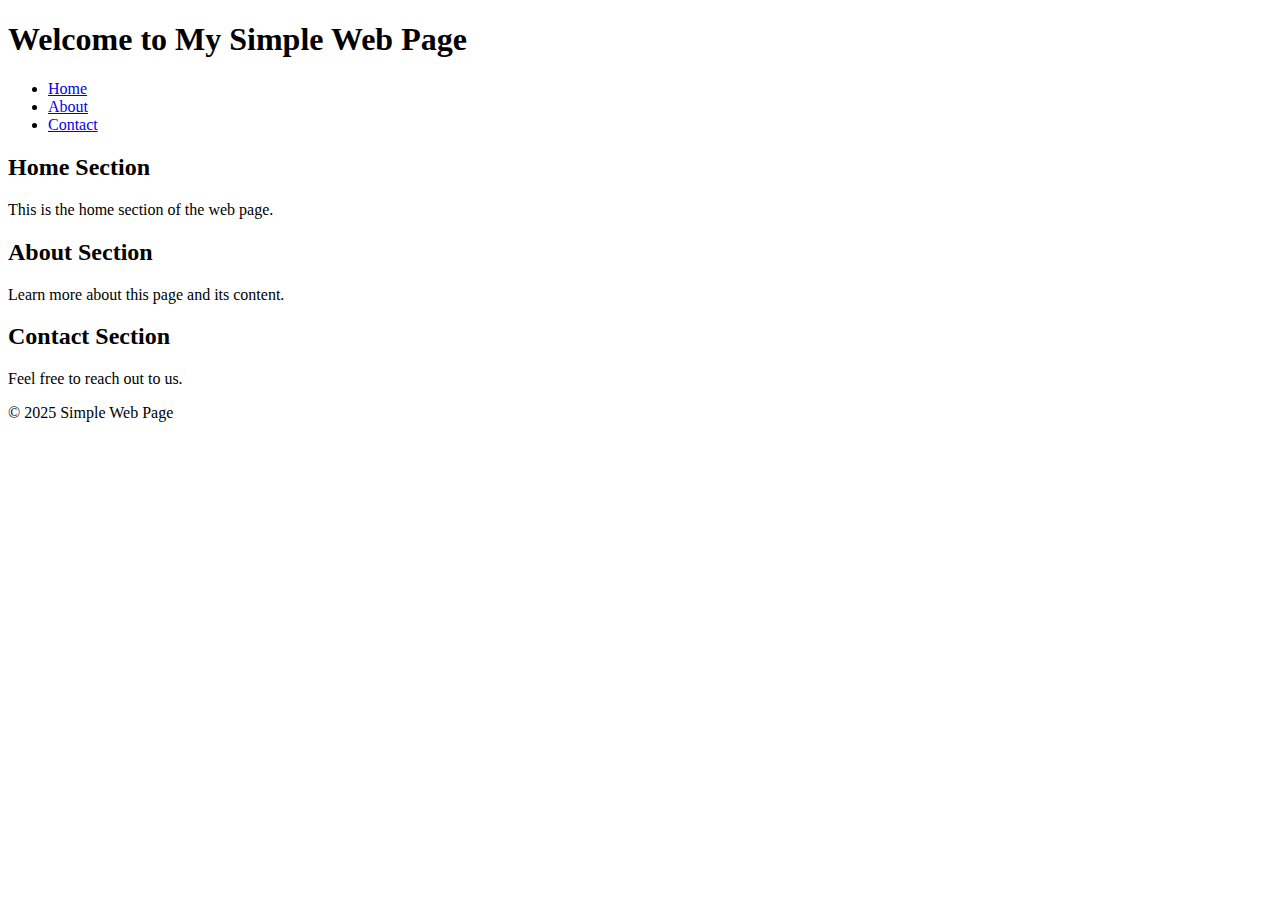
==== public/index.html @ 707a85ea "save all changes to index" ====
<!DOCTYPE html>
<html lang="en">
<head>
    <meta charset="UTF-8">
    <meta name="viewport" content="width=device-width, initial-scale=1.0">
    <title>Simple Web Page</title>
</head>
<body>
    <header>
        <h1>Welcome to My Simple Web Page</h1>
    </header>
    <nav>
        <ul>
            <li><a href="#home">Home</a></li>
            <li><a href="#about">About</a></li>
            <li><a href="#contact">Contact</a></li>
        </ul>
    </nav>
    <section id="home">
        <h2>Home Section</h2>
        <p>This is the home section of the web page.</p>
    </section>
    <section id="about">
        <h2>About Section</h2>
        <p>Learn more about this page and its content.</p>
    </section>
    <section id="contact">
        <h2>Contact Section</h2>
        <p>Feel free to reach out to us.</p>
    </section>
    <footer>
        <p>&copy; 2025 Simple Web Page</p>
    </footer>
</body>
</html>
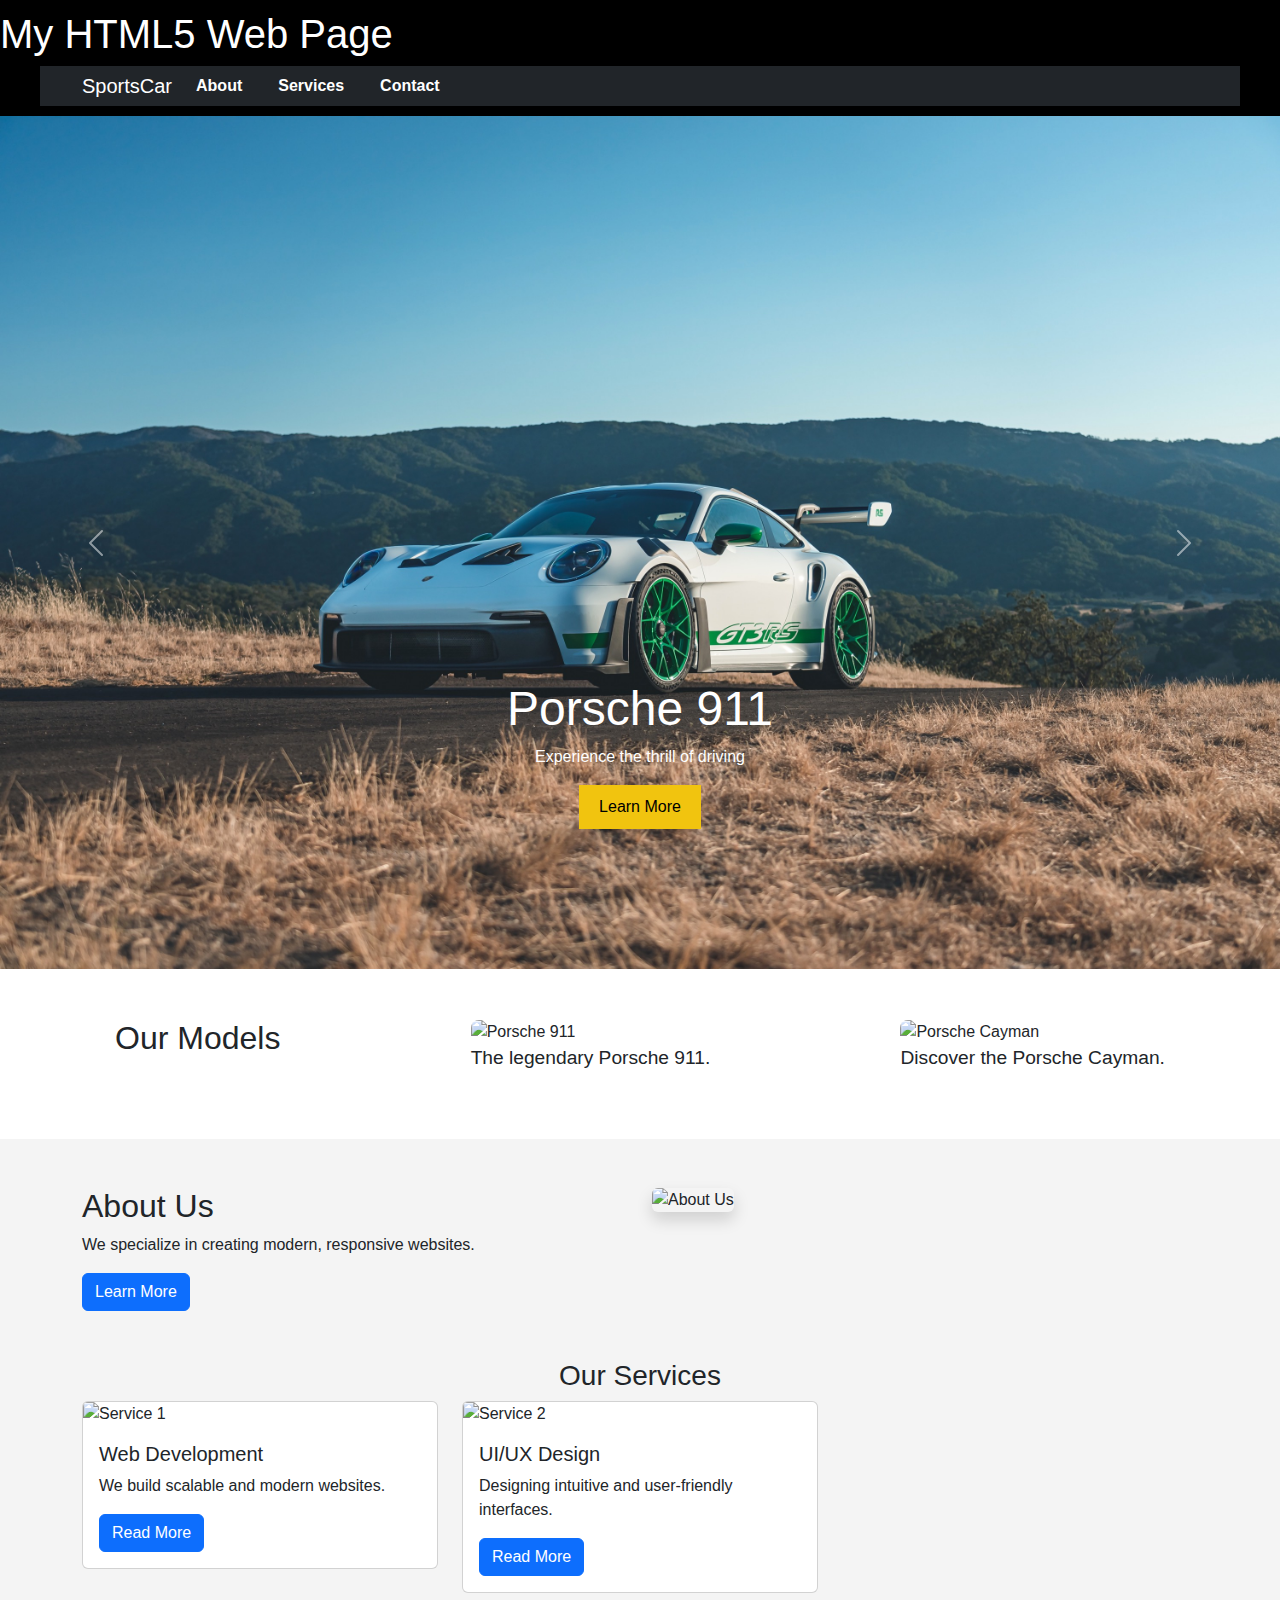
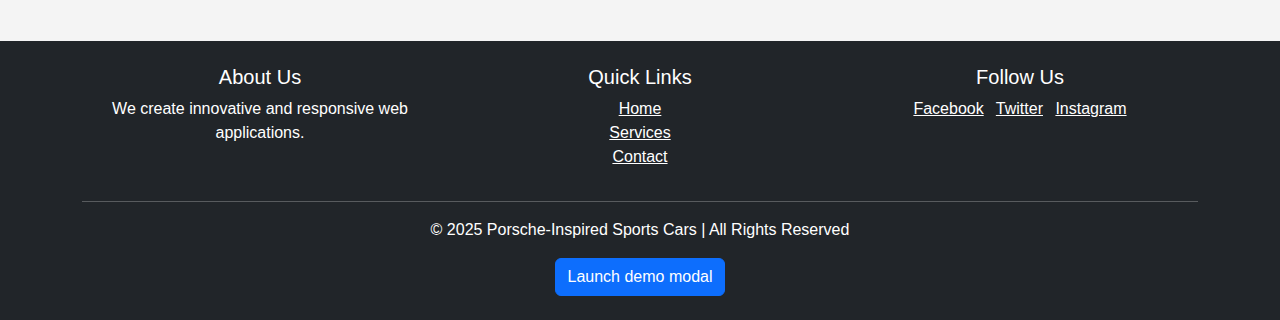
==== commit 7cd7361e: "save all changes in on every file" ====
--- a/public/index.html
+++ b/public/index.html
@@ -1,35 +1,163 @@
 <!DOCTYPE html>
 <html lang="en">
-<head>
-    <meta charset="UTF-8">
-    <meta name="viewport" content="width=device-width, initial-scale=1.0">
-    <title>Simple Web Page</title>
-</head>
+    <head>
+        <meta charset="UTF-8">
+        <meta name="viewport" content="width=device-width, initial-scale=1.0">
+        <title>Porsche-Inspired Sports Car</title>
+        <!-- Bootstrap CSS -->
+        <link rel="stylesheet" href="https://cdn.jsdelivr.net/npm/bootstrap@5.3.0/dist/css/bootstrap.min.css">
+        <!-- Bootstrap JavaScript Bundle -->
+        <script src="https://cdn.jsdelivr.net/npm/bootstrap@5.3.0/dist/js/bootstrap.bundle.min.js"></script>
+        <link rel="stylesheet" href="styles.css">
+        <script src="script.js"></script>
+    </head>    
 <body>
     <header>
-        <h1>Welcome to My Simple Web Page</h1>
+        <h1>My HTML5 Web Page</h1>
+        <nav class="navbar navbar-expand-lg navbar-dark bg-dark">
+            <div class="container">
+                <a class="navbar-brand" href="index.html">SportsCar</a>
+                <button class="navbar-toggler" type="button" data-bs-toggle="collapse" data-bs-target="#navbarNav">
+                    <span class="navbar-toggler-icon"></span>
+                </button>
+                <div class="collapse navbar-collapse" id="navbarNav">
+                    <ul class="navbar-nav">
+                        <li class="nav-item"><a class="nav-link" href="about.html">About</a></li>
+                        <li class="nav-item"><a class="nav-link" href="services.html">Services</a></li>
+                        <li class="nav-item"><a class="nav-link" href="contact.html">Contact</a></li>
+                    </ul>
+                </div>
+            </div>
+        </nav>           
     </header>
-    <nav>
-        <ul>
-            <li><a href="#home">Home</a></li>
-            <li><a href="#about">About</a></li>
-            <li><a href="#contact">Contact</a></li>
-        </ul>
-    </nav>
-    <section id="home">
-        <h2>Home Section</h2>
-        <p>This is the home section of the web page.</p>
-    </section>
-    <section id="about">
-        <h2>About Section</h2>
-        <p>Learn more about this page and its content.</p>
-    </section>
-    <section id="contact">
-        <h2>Contact Section</h2>
-        <p>Feel free to reach out to us.</p>
-    </section>
-    <footer>
-        <p>&copy; 2025 Simple Web Page</p>
-    </footer>
+    <main>
+        <div id="heroCarousel" class="carousel slide" data-bs-ride="carousel">
+            <div class="carousel-inner">
+              <div class="carousel-item active">
+                <img src="porsche-911-gt3-rs-carrera-rs-2-7-tribute.jpg" class="d-block w-100" alt="Slide 1">
+                <div class="carousel-caption">
+                    <section id="hero">
+                        <h1>Porsche 911</h1>
+                        <p>Experience the thrill of driving</p>
+                        <button>Learn More</button>
+                    </section>
+                </div>
+              </div>
+              <div class="carousel-item">
+                <img src="porsche-911-gt3-rs-carrera-rs-2-7-tribute-3.jpg" class="d-block w-100" alt="Slide 2">
+              </div>
+              <div class="carousel-item">
+                <img src="porsche-911-gt3-rs-carrera.jpg" class="d-block w-100" alt="Slide 3">
+              </div>
+            </div>
+            <button class="carousel-control-prev" type="button" data-bs-target="#heroCarousel" data-bs-slide="prev">
+              <span class="carousel-control-prev-icon"></span>
+            </button>
+            <button class="carousel-control-next" type="button" data-bs-target="#heroCarousel" data-bs-slide="next">
+              <span class="carousel-control-next-icon"></span>
+            </button>
+          </div>
+        <section id="models">
+            <h2>Our Models</h2>
+            <div class="model">
+                <img src="https://via.placeholder.com/600x400" alt="Porsche 911">
+                <p>The legendary Porsche 911.</p>
+            </div>
+            <div class="model">
+                <img src="https://via.placeholder.com/600x400" alt="Porsche Cayman">
+                <p>Discover the Porsche Cayman.</p>
+            </div>
+        </section>
+          <!-- About Section -->
+<div class="container mt-5">
+    <div class="row">
+      <div class="col-md-6">
+        <h2>About Us</h2>
+        <p>We specialize in creating modern, responsive websites.</p>
+        <button class="btn btn-primary">Learn More</button>
+      </div>
+      <div class="col-md-6">
+        <img src="images/about-us.jpg" class="img-fluid rounded shadow" alt="About Us">
+      </div>
+    </div>
+  </div>
+  
+  <!-- Services Section -->
+  <div class="container mt-5">
+    <h3 class="text-center">Our Services</h3>
+    <div class="row">
+      <div class="col-md-4">
+        <div class="card">
+          <img src="images/service1.jpg" class="card-img-top" alt="Service 1">
+          <div class="card-body">
+            <h5 class="card-title">Web Development</h5>
+            <p class="card-text">We build scalable and modern websites.</p>
+            <a href="#" class="btn btn-primary">Read More</a>
+          </div>
+        </div>
+      </div>
+      <div class="col-md-4">
+        <div class="card">
+          <img src="images/service2.jpg" class="card-img-top" alt="Service 2">
+          <div class="card-body">
+            <h5 class="card-title">UI/UX Design</h5>
+            <p class="card-text">Designing intuitive and user-friendly interfaces.</p>
+            <a href="#" class="btn btn-primary">Read More</a>
+          </div>
+        </div>
+      </div>
+    </div>
+  </div>  
+    </main>
+    <footer class="bg-dark text-white py-4 mt-5">
+        <div class="container">
+          <div class="row">
+            <div class="col-md-4">
+              <h5>About Us</h5>
+              <p>We create innovative and responsive web applications.</p>
+            </div>
+            <div class="col-md-4">
+              <h5>Quick Links</h5>
+              <ul class="list-unstyled">
+                <li><a href="#" class="text-white">Home</a></li>
+                <li><a href="#" class="text-white">Services</a></li>
+                <li><a href="#" class="text-white">Contact</a></li>
+              </ul>
+            </div>
+            <div class="col-md-4 text-center">
+              <h5>Follow Us</h5>
+              <a href="#" class="text-white me-2">Facebook</a>
+              <a href="#" class="text-white me-2">Twitter</a>
+              <a href="#" class="text-white">Instagram</a>
+            </div>
+          </div>
+          <hr>
+          <p class="text-center">&copy; 2025 Porsche-Inspired Sports Cars | All Rights Reserved</p>
+        </div>
+        <!-- Button to trigger modal -->
+<button type="button" class="btn btn-primary" data-bs-toggle="modal" data-bs-target="#exampleModal">
+    Launch demo modal
+  </button>
+  
+  <!-- Modal -->
+  <div class="modal fade" id="exampleModal" tabindex="-1" aria-labelledby="exampleModalLabel" aria-hidden="true">
+    <div class="modal-dialog">
+      <div class="modal-content">
+        <div class="modal-header">
+          <h5 class="modal-title" id="exampleModalLabel">Modal title</h5>
+          <button type="button" class="btn-close" data-bs-dismiss="modal" aria-label="Close"></button>
+        </div>
+        <div class="modal-body">
+          This is the content inside the modal.
+        </div>
+        <div class="modal-footer">
+          <button type="button" class="btn btn-secondary" data-bs-dismiss="modal">Close</button>
+          <button type="button" class="btn btn-primary">Save changes</button>
+        </div>
+      </div>
+    </div>
+  </div>  
+      </footer>
+      
 </body>
 </html>
--- a/public/styles.css
+++ b/public/styles.css
@@ -0,0 +1,90 @@
+body {
+    font-family: Arial, sans-serif;
+    margin: 0;
+    padding: 0;
+    background-color: #f4f4f4;
+}
+
+header {
+    background-color: #000;
+    color: white;
+    padding: 10px 0;
+}
+
+.navbar {
+    display: flex;
+    justify-content: space-between;
+    align-items: center;
+    max-width: 1200px;
+    margin: 0 auto;
+    padding: 0 20px;
+}
+
+.navbar ul {
+    list-style: none;
+    display: flex;
+}
+
+.navbar ul li {
+    margin-right: 20px;
+}
+
+.navbar ul li a {
+    color: white;
+    text-decoration: none;
+    font-weight: bold;
+}
+
+#hero {
+    background-image: url('https://via.placeholder.com/1200x600');
+    background-size: cover;
+    color: white;
+    text-align: center;
+    padding: 100px 0;
+}
+
+#hero h1 {
+    font-size: 3em;
+}
+
+button {
+    background-color: #f1c40f;
+    border: none;
+    padding: 10px 20px;
+    font-size: 1em;
+    cursor: pointer;
+    color: black;
+}
+
+button:hover {
+    background-color: #e67e22;
+}
+
+#models {
+    display: flex;
+    justify-content: space-around;
+    padding: 50px 20px;
+    background-color: white;
+}
+
+.model img {
+    width: 100%;
+    max-width: 600px;
+    height: auto;
+    border-radius: 8px;
+}
+
+.model p {
+    text-align: center;
+    font-size: 1.2em;
+}
+
+footer {
+    background-color: #000;
+    color: white;
+    text-align: center;
+    padding: 20px 0;
+    position: relative;
+    bottom: 0;
+    width: 100%;
+}
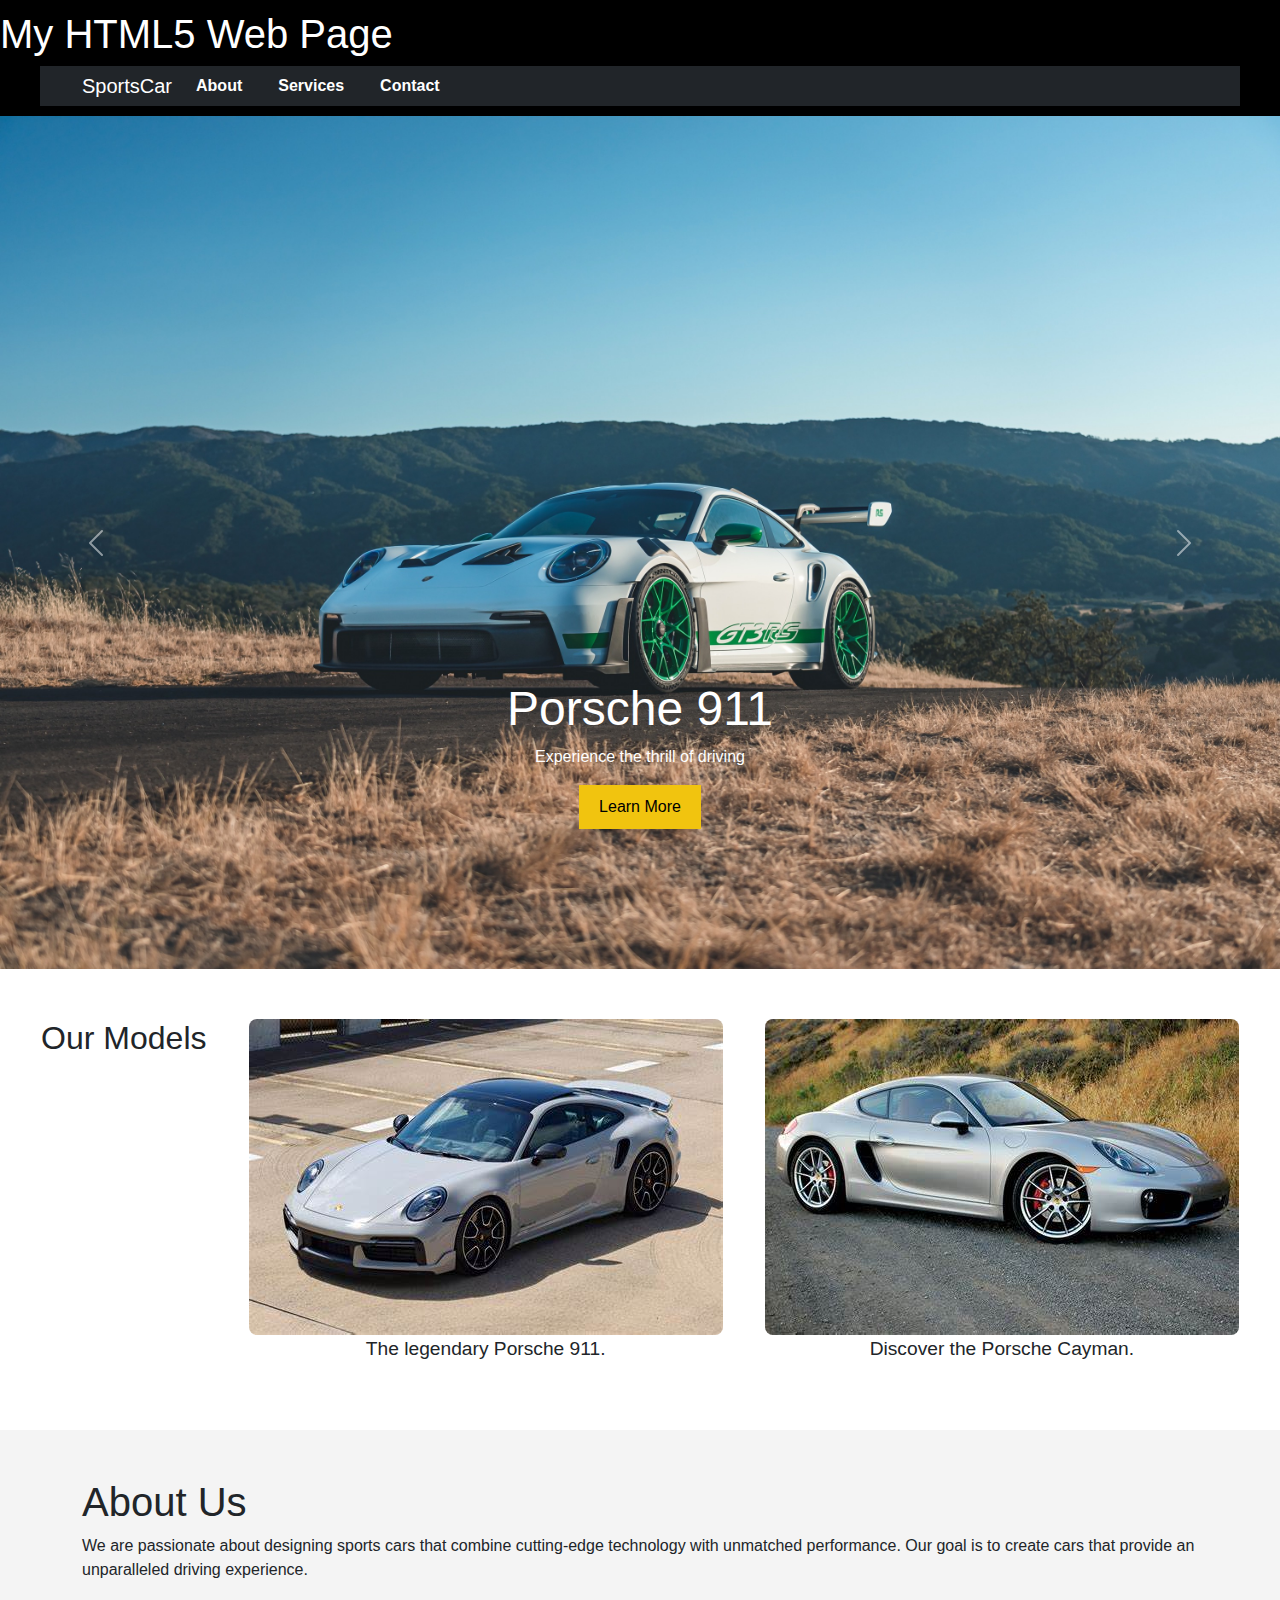
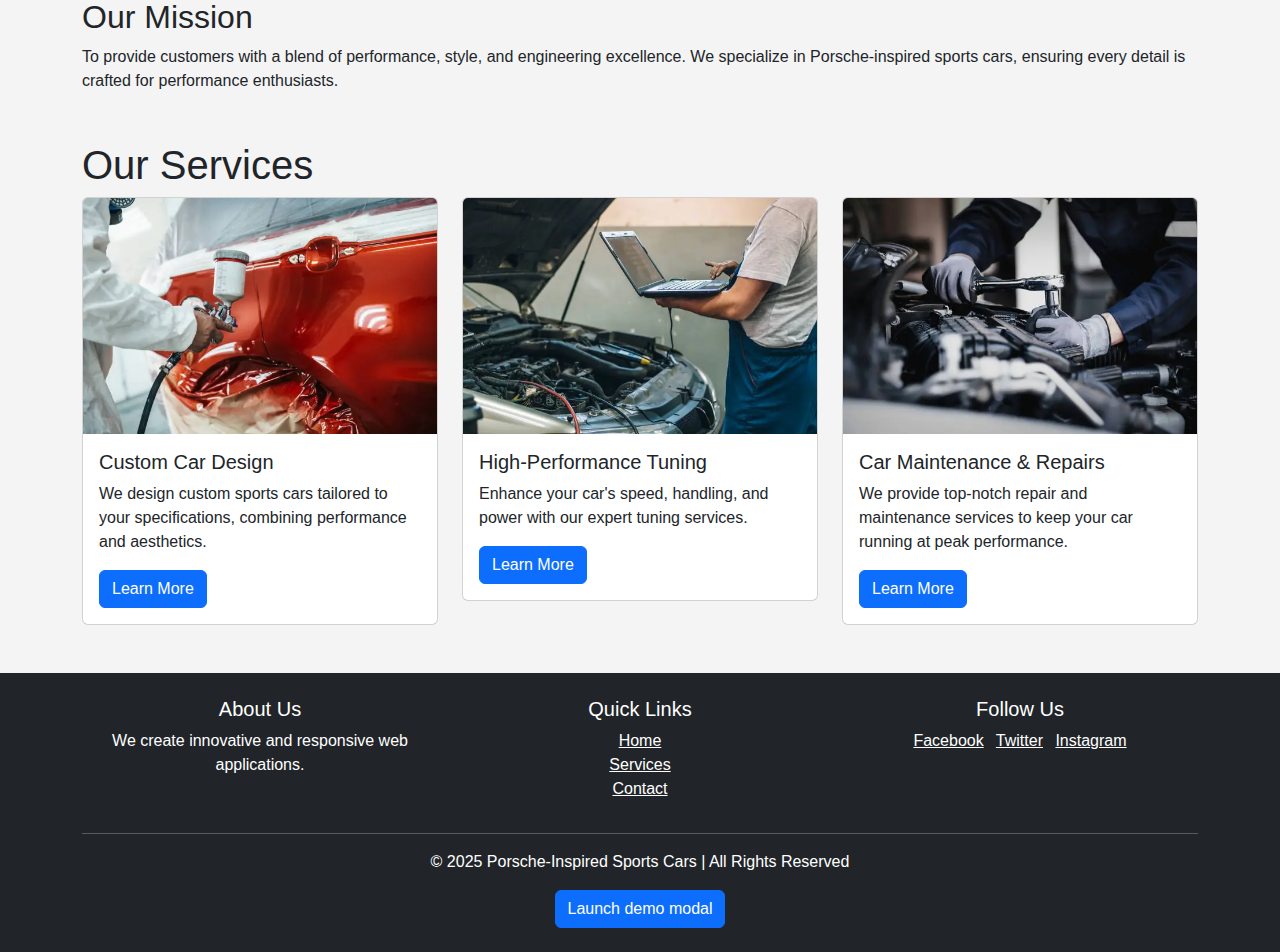
==== commit 8e040cdf: "save all changes in on every file" ====
--- a/public/index.html
+++ b/public/index.html
@@ -60,54 +60,57 @@
         <section id="models">
             <h2>Our Models</h2>
             <div class="model">
-                <img src="https://via.placeholder.com/600x400" alt="Porsche 911">
+                <img src="porsche-911.jpg" alt="Porsche 911">
                 <p>The legendary Porsche 911.</p>
             </div>
             <div class="model">
-                <img src="https://via.placeholder.com/600x400" alt="Porsche Cayman">
+                <img src="porsche-caynman.jpg" alt="Porsche Cayman">
                 <p>Discover the Porsche Cayman.</p>
             </div>
         </section>
-          <!-- About Section -->
-<div class="container mt-5">
+   <!-- About Section -->
+   <section class="container mt-5">
+    <h1>About Us</h1>
+    <p>We are passionate about designing sports cars that combine cutting-edge technology with unmatched performance. Our goal is to create cars that provide an unparalleled driving experience.</p>
+    <h2>Our Mission</h2>
+    <p>To provide customers with a blend of performance, style, and engineering excellence. We specialize in Porsche-inspired sports cars, ensuring every detail is crafted for performance enthusiasts.</p>
+</section>
+  <!-- Services Section -->
+  <section class="container mt-5">
+    <h1>Our Services</h1>
     <div class="row">
-      <div class="col-md-6">
-        <h2>About Us</h2>
-        <p>We specialize in creating modern, responsive websites.</p>
-        <button class="btn btn-primary">Learn More</button>
-      </div>
-      <div class="col-md-6">
-        <img src="images/about-us.jpg" class="img-fluid rounded shadow" alt="About Us">
-      </div>
+        <div class="col-md-4">
+            <div class="card">
+                <img src="painting cars.webp" class="card-img-top" alt="Service 1">
+                <div class="card-body">
+                    <h5 class="card-title">Custom Car Design</h5>
+                    <p class="card-text">We design custom sports cars tailored to your specifications, combining performance and aesthetics.</p>
+                    <a href="#" class="btn btn-primary">Learn More</a>
+                </div>
+            </div>
+        </div>
+        <div class="col-md-4">
+            <div class="card">
+                <img src="tuning.webp" class="card-img-top" alt="Service 2">
+                <div class="card-body">
+                    <h5 class="card-title">High-Performance Tuning</h5>
+                    <p class="card-text">Enhance your car's speed, handling, and power with our expert tuning services.</p>
+                    <a href="#" class="btn btn-primary">Learn More</a>
+                </div>
+            </div>
+        </div>
+        <div class="col-md-4">
+            <div class="card">
+                <img src="car-repair.webp" class="card-img-top" alt="Service 3">
+                <div class="card-body">
+                    <h5 class="card-title">Car Maintenance & Repairs</h5>
+                    <p class="card-text">We provide top-notch repair and maintenance services to keep your car running at peak performance.</p>
+                    <a href="#" class="btn btn-primary">Learn More</a>
+                </div>
+            </div>
+        </div>
     </div>
-  </div>
-  
-  <!-- Services Section -->
-  <div class="container mt-5">
-    <h3 class="text-center">Our Services</h3>
-    <div class="row">
-      <div class="col-md-4">
-        <div class="card">
-          <img src="images/service1.jpg" class="card-img-top" alt="Service 1">
-          <div class="card-body">
-            <h5 class="card-title">Web Development</h5>
-            <p class="card-text">We build scalable and modern websites.</p>
-            <a href="#" class="btn btn-primary">Read More</a>
-          </div>
-        </div>
-      </div>
-      <div class="col-md-4">
-        <div class="card">
-          <img src="images/service2.jpg" class="card-img-top" alt="Service 2">
-          <div class="card-body">
-            <h5 class="card-title">UI/UX Design</h5>
-            <p class="card-text">Designing intuitive and user-friendly interfaces.</p>
-            <a href="#" class="btn btn-primary">Read More</a>
-          </div>
-        </div>
-      </div>
-    </div>
-  </div>  
+</section>
     </main>
     <footer class="bg-dark text-white py-4 mt-5">
         <div class="container">
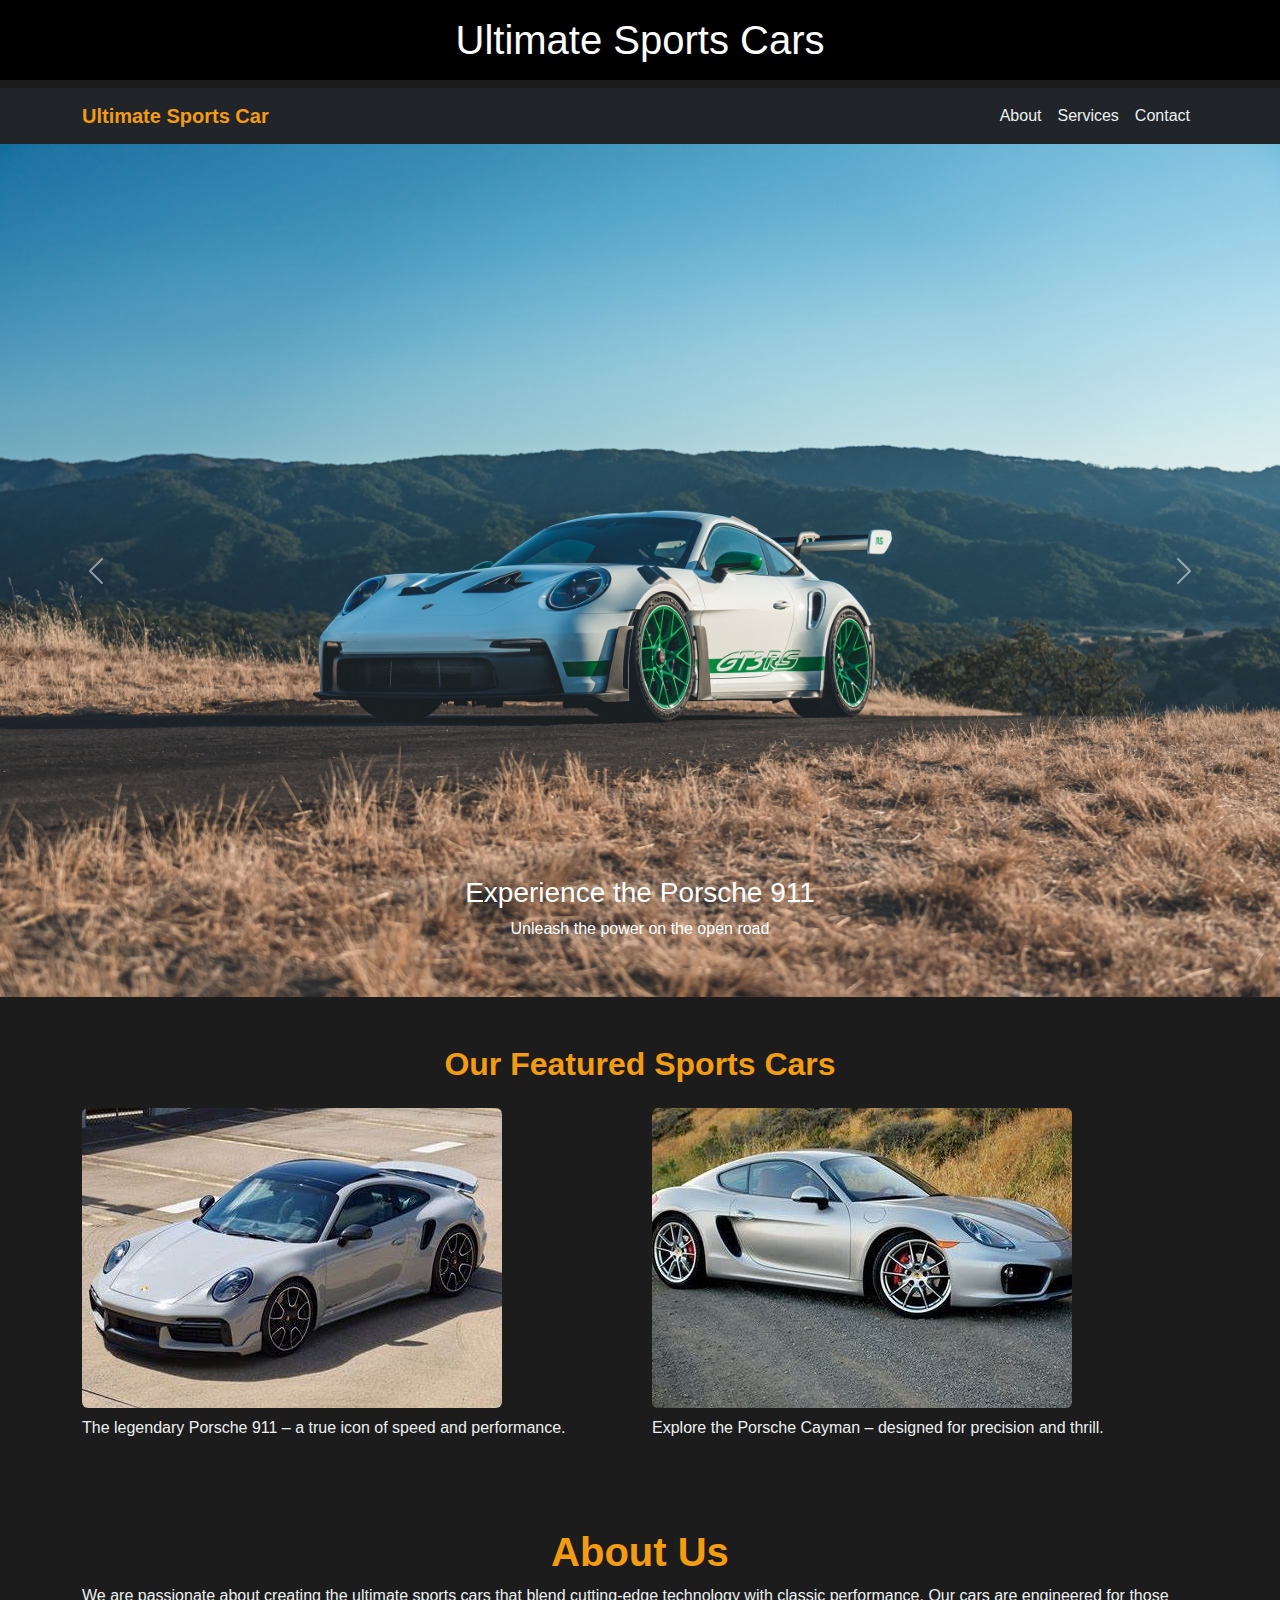
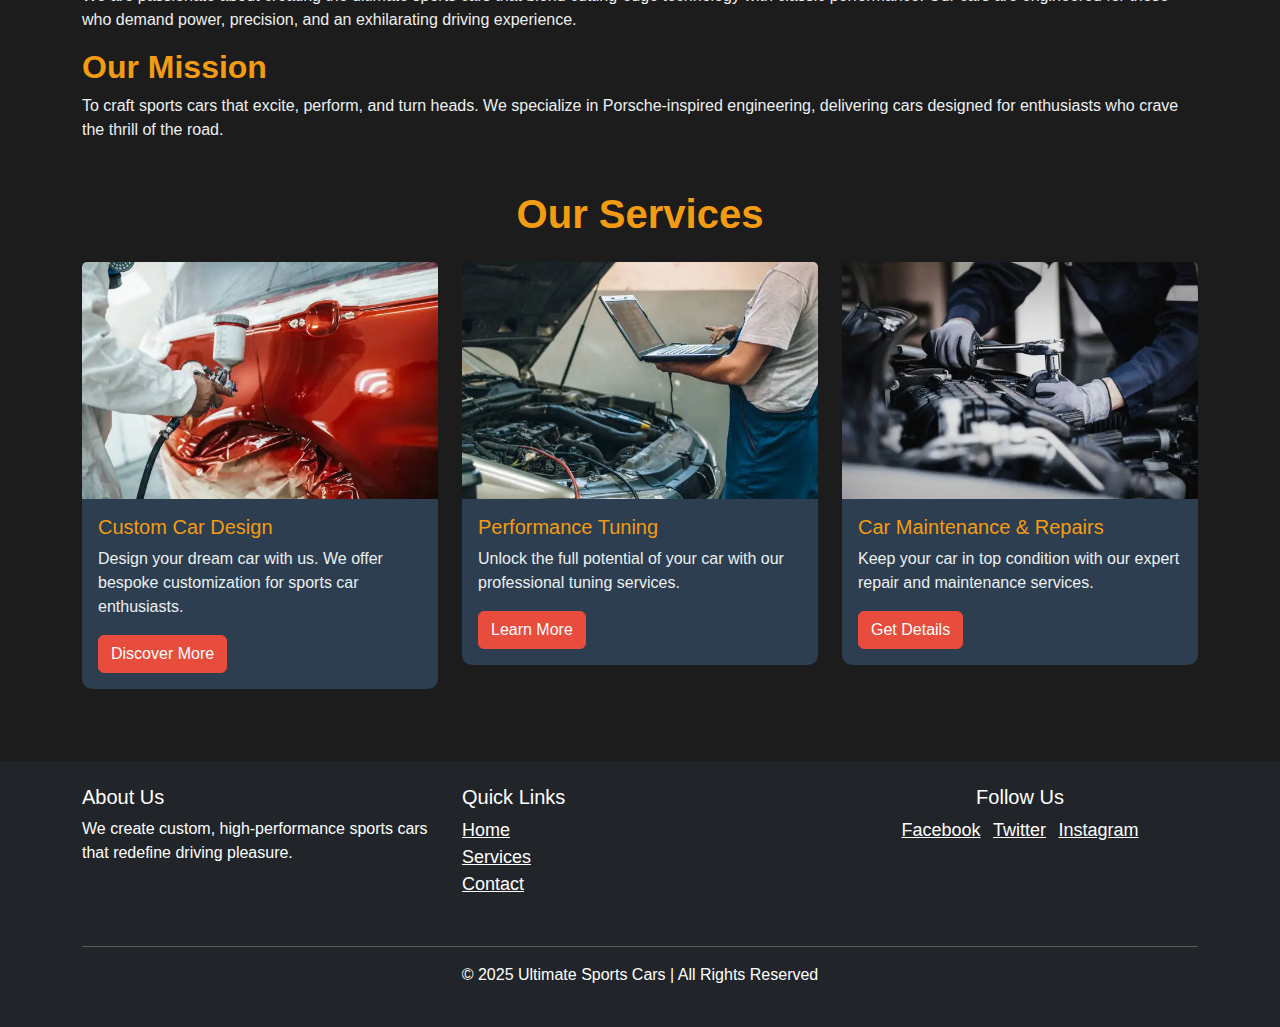
==== commit fe7ba6f3: "save all changes" ====
--- a/public/index.html
+++ b/public/index.html
@@ -1,27 +1,28 @@
 <!DOCTYPE html>
 <html lang="en">
-    <head>
-        <meta charset="UTF-8">
-        <meta name="viewport" content="width=device-width, initial-scale=1.0">
-        <title>Porsche-Inspired Sports Car</title>
-        <!-- Bootstrap CSS -->
-        <link rel="stylesheet" href="https://cdn.jsdelivr.net/npm/bootstrap@5.3.0/dist/css/bootstrap.min.css">
-        <!-- Bootstrap JavaScript Bundle -->
-        <script src="https://cdn.jsdelivr.net/npm/bootstrap@5.3.0/dist/js/bootstrap.bundle.min.js"></script>
-        <link rel="stylesheet" href="styles.css">
-        <script src="script.js"></script>
-    </head>    
+<head>
+    <meta charset="UTF-8">
+    <meta name="viewport" content="width=device-width, initial-scale=1.0">
+    <title>Ultimate Sports Cars</title>
+    <!-- Bootstrap CSS -->
+    <link rel="stylesheet" href="https://cdn.jsdelivr.net/npm/bootstrap@5.3.0/dist/css/bootstrap.min.css">
+    <!-- Bootstrap JavaScript Bundle -->
+    <script src="https://cdn.jsdelivr.net/npm/bootstrap@5.3.0/dist/js/bootstrap.bundle.min.js"></script>
+    <link rel="stylesheet" href="styles.css">
+    <script src="script.js"></script>
+</head>    
 <body>
+    <!-- Header Section -->
     <header>
-        <h1>My HTML5 Web Page</h1>
+        <h1 class="text-center text-white py-3" style="background-color: #000;">Ultimate Sports Cars</h1>
         <nav class="navbar navbar-expand-lg navbar-dark bg-dark">
             <div class="container">
-                <a class="navbar-brand" href="index.html">SportsCar</a>
+                <a class="navbar-brand" href="index.html">Ultimate Sports Car</a>
                 <button class="navbar-toggler" type="button" data-bs-toggle="collapse" data-bs-target="#navbarNav">
                     <span class="navbar-toggler-icon"></span>
                 </button>
                 <div class="collapse navbar-collapse" id="navbarNav">
-                    <ul class="navbar-nav">
+                    <ul class="navbar-nav ms-auto">
                         <li class="nav-item"><a class="nav-link" href="about.html">About</a></li>
                         <li class="nav-item"><a class="nav-link" href="services.html">Services</a></li>
                         <li class="nav-item"><a class="nav-link" href="contact.html">Contact</a></li>
@@ -30,137 +31,126 @@
             </div>
         </nav>           
     </header>
+
+    <!-- Hero Carousel Section -->
     <main>
         <div id="heroCarousel" class="carousel slide" data-bs-ride="carousel">
             <div class="carousel-inner">
-              <div class="carousel-item active">
-                <img src="porsche-911-gt3-rs-carrera-rs-2-7-tribute.jpg" class="d-block w-100" alt="Slide 1">
-                <div class="carousel-caption">
-                    <section id="hero">
-                        <h1>Porsche 911</h1>
-                        <p>Experience the thrill of driving</p>
-                        <button>Learn More</button>
-                    </section>
+                <div class="carousel-item active">
+                    <img src="porsche-911-gt3-rs-carrera-rs-2-7-tribute.jpg" class="d-block w-100" alt="Porsche 911 GT3 RS">
+                    <div class="carousel-caption">
+                        <section id="hero">
+                            <h3>Experience the Porsche 911</h3>
+                            <p>Unleash the power on the open road</p>
+                        </section>
+                    </div>
                 </div>
-              </div>
-              <div class="carousel-item">
-                <img src="porsche-911-gt3-rs-carrera-rs-2-7-tribute-3.jpg" class="d-block w-100" alt="Slide 2">
-              </div>
-              <div class="carousel-item">
-                <img src="porsche-911-gt3-rs-carrera.jpg" class="d-block w-100" alt="Slide 3">
-              </div>
+                <div class="carousel-item">
+                    <img src="porsche-911-gt3-rs-carrera-rs-2-7-tribute-3.jpg" class="d-block w-100" alt="Porsche 911 Image 2">
+                </div>
+                <div class="carousel-item">
+                    <img src="porsche-911-gt3-rs-carrera.jpg" class="d-block w-100" alt="Porsche 911 Image 3">
+                </div>
             </div>
             <button class="carousel-control-prev" type="button" data-bs-target="#heroCarousel" data-bs-slide="prev">
-              <span class="carousel-control-prev-icon"></span>
+                <span class="carousel-control-prev-icon"></span>
             </button>
             <button class="carousel-control-next" type="button" data-bs-target="#heroCarousel" data-bs-slide="next">
-              <span class="carousel-control-next-icon"></span>
+                <span class="carousel-control-next-icon"></span>
             </button>
-          </div>
-        <section id="models">
-            <h2>Our Models</h2>
-            <div class="model">
-                <img src="porsche-911.jpg" alt="Porsche 911">
-                <p>The legendary Porsche 911.</p>
-            </div>
-            <div class="model">
-                <img src="porsche-caynman.jpg" alt="Porsche Cayman">
-                <p>Discover the Porsche Cayman.</p>
+        </div>
+
+        <!-- Featured Models Section -->
+        <section id="models" class="container mt-5">
+            <h2 class="text-center mb-4">Our Featured Sports Cars</h2>
+            <div class="row">
+                <div class="col-md-6 mb-4">
+                    <div class="model">
+                        <img src="porsche-911.jpg" alt="Porsche 911" class="img-fluid rounded">
+                        <p class="mt-2">The legendary Porsche 911 – a true icon of speed and performance.</p>
+                    </div>
+                </div>
+                <div class="col-md-6 mb-4">
+                    <div class="model">
+                        <img src="porsche-cayman.jpg" alt="Porsche Cayman" class="img-fluid rounded">
+                        <p class="mt-2">Explore the Porsche Cayman – designed for precision and thrill.</p>
+                    </div>
+                </div>
             </div>
         </section>
-   <!-- About Section -->
-   <section class="container mt-5">
-    <h1>About Us</h1>
-    <p>We are passionate about designing sports cars that combine cutting-edge technology with unmatched performance. Our goal is to create cars that provide an unparalleled driving experience.</p>
-    <h2>Our Mission</h2>
-    <p>To provide customers with a blend of performance, style, and engineering excellence. We specialize in Porsche-inspired sports cars, ensuring every detail is crafted for performance enthusiasts.</p>
-</section>
-  <!-- Services Section -->
-  <section class="container mt-5">
-    <h1>Our Services</h1>
-    <div class="row">
-        <div class="col-md-4">
-            <div class="card">
-                <img src="painting cars.webp" class="card-img-top" alt="Service 1">
-                <div class="card-body">
-                    <h5 class="card-title">Custom Car Design</h5>
-                    <p class="card-text">We design custom sports cars tailored to your specifications, combining performance and aesthetics.</p>
-                    <a href="#" class="btn btn-primary">Learn More</a>
+
+        <!-- About Section -->
+        <section class="container mt-5">
+            <h1 class="text-center">About Us</h1>
+            <p>We are passionate about creating the ultimate sports cars that blend cutting-edge technology with classic performance. Our cars are engineered for those who demand power, precision, and an exhilarating driving experience.</p>
+            <h2>Our Mission</h2>
+            <p>To craft sports cars that excite, perform, and turn heads. We specialize in Porsche-inspired engineering, delivering cars designed for enthusiasts who crave the thrill of the road.</p>
+        </section>
+
+        <!-- Services Section -->
+        <section class="container mt-5">
+            <h1 class="text-center mb-4">Our Services</h1>
+            <div class="row">
+                <div class="col-md-4 mb-4">
+                    <div class="card">
+                        <img src="painting cars.webp" class="card-img-top" alt="Custom Car Design">
+                        <div class="card-body">
+                            <h5 class="card-title">Custom Car Design</h5>
+                            <p class="card-text">Design your dream car with us. We offer bespoke customization for sports car enthusiasts.</p>
+                            <a href="#" class="btn btn-primary">Discover More</a>
+                        </div>
+                    </div>
+                </div>
+                <div class="col-md-4 mb-4">
+                    <div class="card">
+                        <img src="tuning.webp" class="card-img-top" alt="Performance Tuning">
+                        <div class="card-body">
+                            <h5 class="card-title">Performance Tuning</h5>
+                            <p class="card-text">Unlock the full potential of your car with our professional tuning services.</p>
+                            <a href="#" class="btn btn-primary">Learn More</a>
+                        </div>
+                    </div>
+                </div>
+                <div class="col-md-4 mb-4">
+                    <div class="card">
+                        <img src="car-repair.webp" class="card-img-top" alt="Car Maintenance & Repairs">
+                        <div class="card-body">
+                            <h5 class="card-title">Car Maintenance & Repairs</h5>
+                            <p class="card-text">Keep your car in top condition with our expert repair and maintenance services.</p>
+                            <a href="#" class="btn btn-primary">Get Details</a>
+                        </div>
+                    </div>
                 </div>
             </div>
-        </div>
-        <div class="col-md-4">
-            <div class="card">
-                <img src="tuning.webp" class="card-img-top" alt="Service 2">
-                <div class="card-body">
-                    <h5 class="card-title">High-Performance Tuning</h5>
-                    <p class="card-text">Enhance your car's speed, handling, and power with our expert tuning services.</p>
-                    <a href="#" class="btn btn-primary">Learn More</a>
+        </section>
+    </main>
+
+    <!-- Footer Section -->
+    <footer class="bg-dark text-white py-4 mt-5">
+        <div class="container">
+            <div class="row">
+                <div class="col-md-4 mb-3">
+                    <h5>About Us</h5>
+                    <p>We create custom, high-performance sports cars that redefine driving pleasure.</p>
+                </div>
+                <div class="col-md-4 mb-3">
+                    <h5>Quick Links</h5>
+                    <ul class="list-unstyled">
+                        <li><a href="#" class="text-white">Home</a></li>
+                        <li><a href="#" class="text-white">Services</a></li>
+                        <li><a href="#" class="text-white">Contact</a></li>
+                    </ul>
+                </div>
+                <div class="col-md-4 text-center mb-3">
+                    <h5>Follow Us</h5>
+                    <a href="#" class="text-white me-2">Facebook</a>
+                    <a href="#" class="text-white me-2">Twitter</a>
+                    <a href="#" class="text-white">Instagram</a>
                 </div>
             </div>
+            <hr>
+            <p class="text-center">&copy; 2025 Ultimate Sports Cars | All Rights Reserved</p>
         </div>
-        <div class="col-md-4">
-            <div class="card">
-                <img src="car-repair.webp" class="card-img-top" alt="Service 3">
-                <div class="card-body">
-                    <h5 class="card-title">Car Maintenance & Repairs</h5>
-                    <p class="card-text">We provide top-notch repair and maintenance services to keep your car running at peak performance.</p>
-                    <a href="#" class="btn btn-primary">Learn More</a>
-                </div>
-            </div>
-        </div>
-    </div>
-</section>
-    </main>
-    <footer class="bg-dark text-white py-4 mt-5">
-        <div class="container">
-          <div class="row">
-            <div class="col-md-4">
-              <h5>About Us</h5>
-              <p>We create innovative and responsive web applications.</p>
-            </div>
-            <div class="col-md-4">
-              <h5>Quick Links</h5>
-              <ul class="list-unstyled">
-                <li><a href="#" class="text-white">Home</a></li>
-                <li><a href="#" class="text-white">Services</a></li>
-                <li><a href="#" class="text-white">Contact</a></li>
-              </ul>
-            </div>
-            <div class="col-md-4 text-center">
-              <h5>Follow Us</h5>
-              <a href="#" class="text-white me-2">Facebook</a>
-              <a href="#" class="text-white me-2">Twitter</a>
-              <a href="#" class="text-white">Instagram</a>
-            </div>
-          </div>
-          <hr>
-          <p class="text-center">&copy; 2025 Porsche-Inspired Sports Cars | All Rights Reserved</p>
-        </div>
-        <!-- Button to trigger modal -->
-<button type="button" class="btn btn-primary" data-bs-toggle="modal" data-bs-target="#exampleModal">
-    Launch demo modal
-  </button>
-  
-  <!-- Modal -->
-  <div class="modal fade" id="exampleModal" tabindex="-1" aria-labelledby="exampleModalLabel" aria-hidden="true">
-    <div class="modal-dialog">
-      <div class="modal-content">
-        <div class="modal-header">
-          <h5 class="modal-title" id="exampleModalLabel">Modal title</h5>
-          <button type="button" class="btn-close" data-bs-dismiss="modal" aria-label="Close"></button>
-        </div>
-        <div class="modal-body">
-          This is the content inside the modal.
-        </div>
-        <div class="modal-footer">
-          <button type="button" class="btn btn-secondary" data-bs-dismiss="modal">Close</button>
-          <button type="button" class="btn btn-primary">Save changes</button>
-        </div>
-      </div>
-    </div>
-  </div>  
-      </footer>
-      
+    </footer>
 </body>
 </html>
--- a/public/styles.css
+++ b/public/styles.css
@@ -1,90 +1,105 @@
+/* General Page Background and Text */
 body {
-    font-family: Arial, sans-serif;
-    margin: 0;
-    padding: 0;
-    background-color: #f4f4f4;
+    background-color: #1c1c1c; /* Dark background for a sleek car vibe */
+    color: #ecf0f1; /* Light gray text for contrast */
+    font-family: 'Arial', sans-serif;
 }
 
-header {
-    background-color: #000;
-    color: white;
-    padding: 10px 0;
+/* Navbar */
+.navbar {
+    background-color: #000000; /* Black background for the navbar */
 }
 
-.navbar {
-    display: flex;
-    justify-content: space-between;
-    align-items: center;
-    max-width: 1200px;
-    margin: 0 auto;
-    padding: 0 20px;
-}
-
-.navbar ul {
-    list-style: none;
-    display: flex;
-}
-
-.navbar ul li {
-    margin-right: 20px;
-}
-
-.navbar ul li a {
-    color: white;
-    text-decoration: none;
+.navbar-brand {
+    color: #f39c12; /* Racing yellow for the brand name */
     font-weight: bold;
 }
 
-#hero {
-    background-image: url('https://via.placeholder.com/1200x600');
-    background-size: cover;
-    color: white;
-    text-align: center;
-    padding: 100px 0;
+.navbar-nav .nav-link {
+    color: #ecf0f1; /* Light gray for nav links */
 }
 
-#hero h1 {
-    font-size: 3em;
+.navbar-nav .nav-link:hover {
+    color: #e74c3c; /* Red on hover for a sporty effect */
 }
 
-button {
-    background-color: #f1c40f;
-    border: none;
-    padding: 10px 20px;
-    font-size: 1em;
-    cursor: pointer;
-    color: black;
+/* Footer */
+footer {
+    background-color: #000000; /* Black footer for contrast */
+    color: #ecf0f1; /* Light gray text */
 }
 
-button:hover {
-    background-color: #e67e22;
+footer a {
+    color: #ecf0f1;
 }
 
-#models {
-    display: flex;
-    justify-content: space-around;
-    padding: 50px 20px;
-    background-color: white;
+footer a:hover {
+    color: #e74c3c; /* Red hover effect */
 }
 
-.model img {
-    width: 100%;
-    max-width: 600px;
-    height: auto;
-    border-radius: 8px;
+/* Card Design (for services) */
+.card {
+    background-color: #2c3e50; /* Slightly lighter dark background */
+    border: none;
+    border-radius: 10px;
 }
 
-.model p {
-    text-align: center;
-    font-size: 1.2em;
+.card-title {
+    color: #f39c12; /* Bright yellow for card titles */
 }
 
-footer {
-    background-color: #000;
-    color: white;
-    text-align: center;
-    padding: 20px 0;
-    position: relative;
-    bottom: 0;
-    width: 100%;
+.card-text {
+    color: #ecf0f1; /* Light gray for card text */
 }
+
+.card .btn-primary {
+    background-color: #e74c3c; /* Racing red button */
+    border-color: #e74c3c;
+}
+
+.card .btn-primary:hover {
+    background-color: #c0392b; /* Darker red on hover */
+}
+
+/* Social Media Icons (Footer) */
+footer .text-white {
+    font-size: 18px;
+}
+
+footer i {
+    color: #ecf0f1;
+    font-size: 24px;
+    transition: color 0.3s ease-in-out;
+}
+
+footer i:hover {
+    color: #e74c3c; /* Red hover effect for icons */
+}
+
+/* Section Headers (e.g., About, Services, Contact) */
+section h1, section h2 {
+    color: #f39c12; /* Bright yellow for section headers */
+    font-weight: bold;
+}
+
+/* Buttons (for consistency) */
+.btn-primary {
+    background-color: #e74c3c; /* Red buttons for action */
+    border-color: #e74c3c;
+}
+
+.btn-primary:hover {
+    background-color: #c0392b; /* Darker red on hover */
+}
+
+/* Form Inputs (Contact Form) */
+input, textarea, .form-control {
+    background-color: #34495e; /* Dark gray background for form elements */
+    color: #ecf0f1; /* Light gray text */
+    border: 1px solid #bdc3c7; /* Silver border for input fields */
+}
+
+input:focus, textarea:focus {
+    border-color: #f39c12; /* Yellow border on focus */
+    box-shadow: 0 0 5px rgba(243, 156, 18, 0.5); /* Yellow glow on focus */
+}
